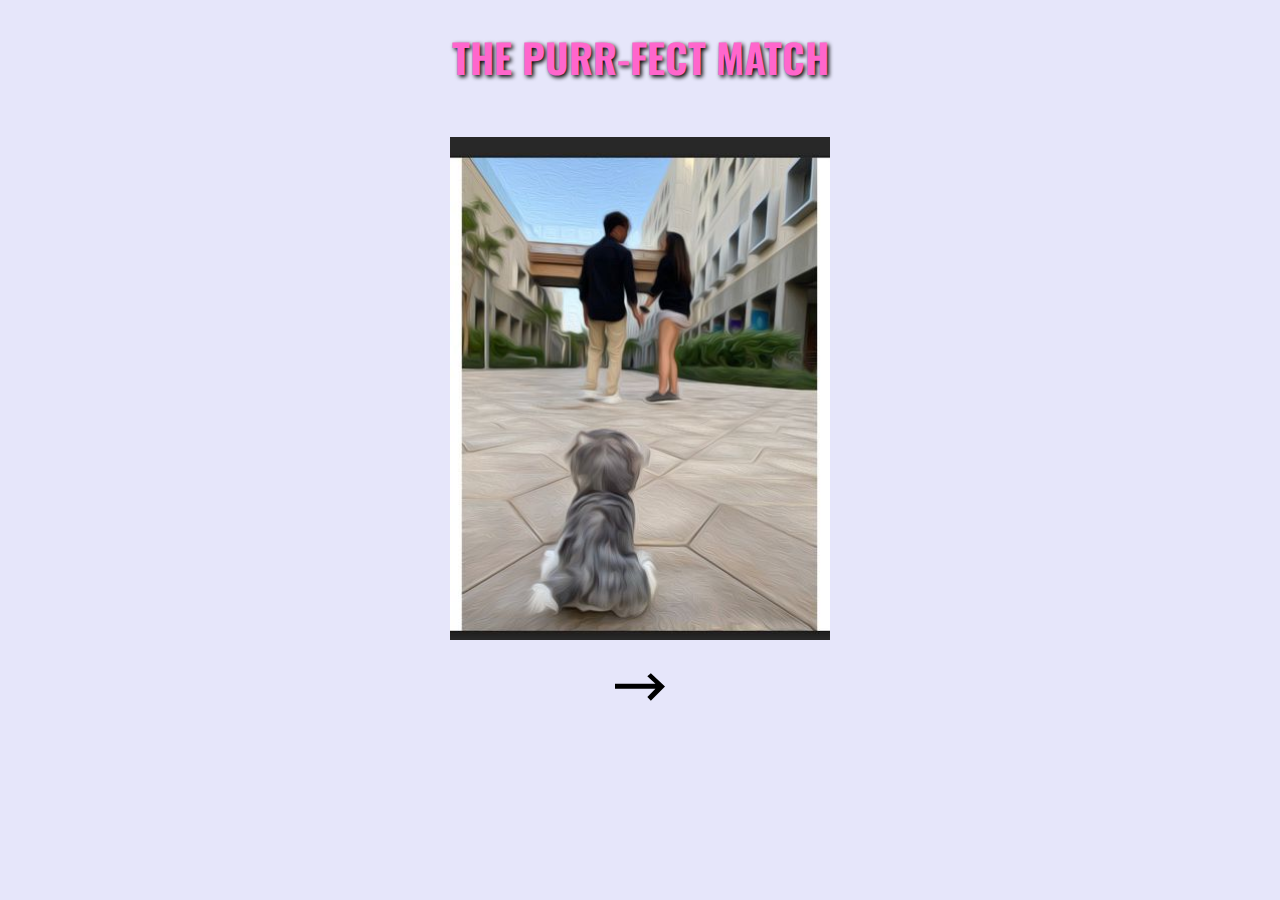
==== index.html @ a800b8c5 "Add files via upload" ====
<!DOCTYPE html>
<html lang="en">
<head>
    <title>Comic Display</title>
    <!--To create a responsive website, add the following <meta> tag to all your web pages-->
    <meta name="viewport" content="width=device-width, initial-scale=1.0">

    <link rel="stylesheet" href="style.css">
    <link rel="preconnect" href="https://fonts.googleapis.com">
    <link rel="preconnect" href="https://fonts.gstatic.com" crossorigin>
    <link href="https://fonts.googleapis.com/css2?family=Oswald:wght@200&display=swap" rel="stylesheet">

</head>

<body>


<h1>
    THE PURR-FECT MATCH
</h1>
<div class="image">
    <img src="image/panel_up.jpeg">
</div>
<div class="navigation">
    <div class  ="transit">
    <a href="panel2.html">
        <img class="right" src="image/right.svg" width="50px" >
    </a>
        </div>



</div>
<!--<script src="script.js"></script>-->
</div>

</body>

</html>
---- style.css ----
body{
    font-family: "Oswald", sans-serif;
    font-size: 50%;
    color: brown;
    background:  #E6E6FA;



}
.image{
    margin-top: 50px;
    text-align: center;
}
.image img{
    width: 30%;
    align-content: center;


}
h1{
    text-align: center;
    font-size: 40px;
    text-shadow: black 2px 2px 4px;
    color: #FF66CC;
}
.navigation{
    display: flex;
    justify-content: center;
    margin-top: 20px;
}
.left{
    margin-right: 300px;

}
.navigation a {
  pointer-events: none;
}

.navigation img {
  pointer-events: auto;
}
.navigation img:hover{
    transform: scale(1.2);
    transition: 0.5s;
}
.transit{
    opacity: 1;
    transition: opacity 0.5s ease;
}

.transit.clicked{
    opacity: 0;
}
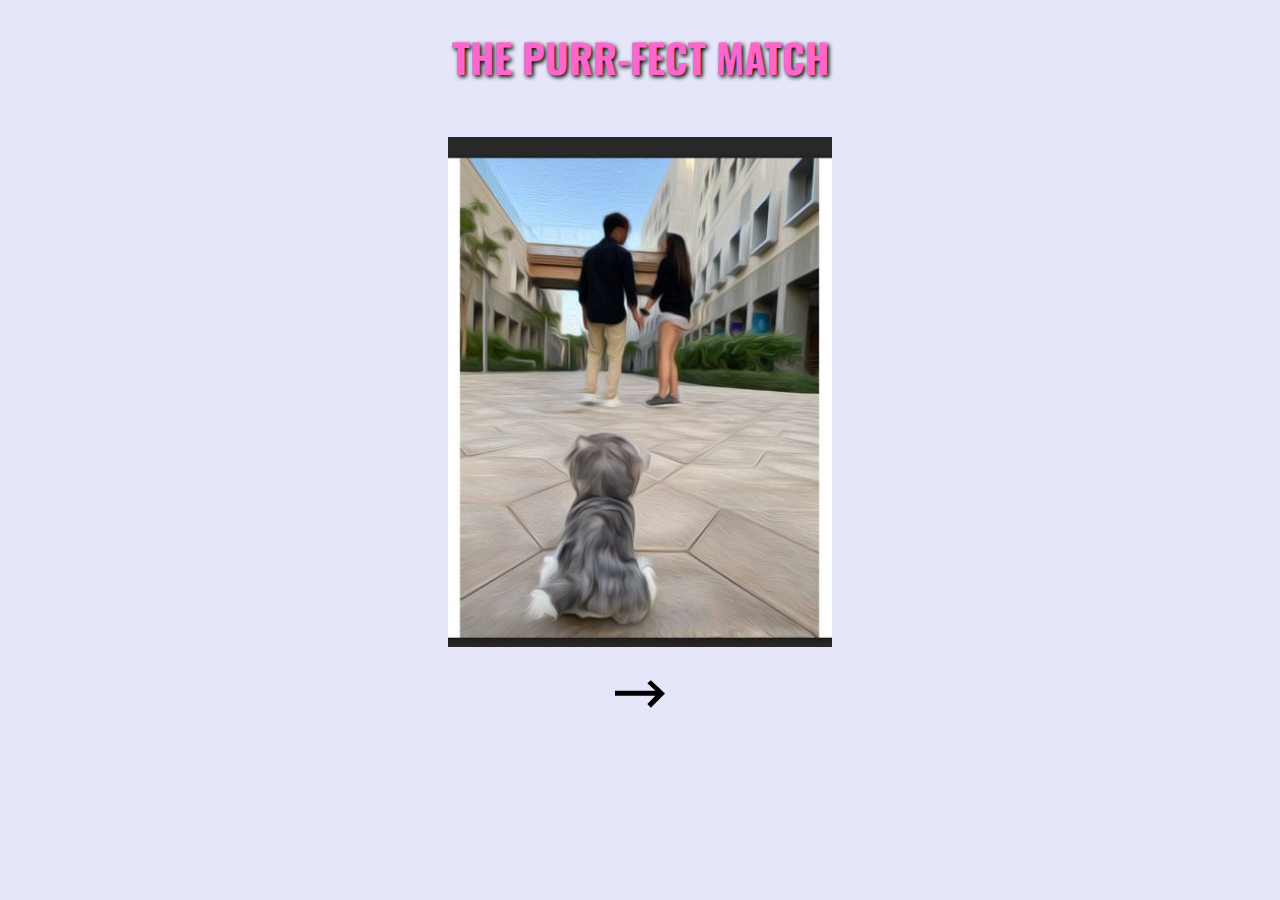
==== commit 89e7a8dc: "Added animations" ====
--- a/index.html
+++ b/index.html
@@ -6,15 +6,16 @@
     <meta name="viewport" content="width=device-width, initial-scale=1.0">
 
     <link rel="stylesheet" href="style.css">
+
     <link rel="preconnect" href="https://fonts.googleapis.com">
     <link rel="preconnect" href="https://fonts.gstatic.com" crossorigin>
     <link href="https://fonts.googleapis.com/css2?family=Oswald:wght@200&display=swap" rel="stylesheet">
-
+    <script src="script.js"></script>
 </head>
 
 <body>
 
-
+<div class="page">
 <h1>
     THE PURR-FECT MATCH
 </h1>
@@ -22,18 +23,18 @@
     <img src="image/panel_up.jpeg">
 </div>
 <div class="navigation">
-    <div class  ="transit">
-    <a href="panel2.html">
-        <img class="right" src="image/right.svg" width="50px" >
+
+    <a href="panel2.html" class = "next-link" onclick="handlePageTransition(event)">
+        <img class="right" src="image/right.svg" width="50px"  >
     </a>
-        </div>
+
 
 
 
 </div>
-<!--<script src="script.js"></script>-->
+
 </div>
-
+</div>
 </body>
 
 </html>
--- a/style.css
+++ b/style.css
@@ -44,11 +44,22 @@
     transform: scale(1.2);
     transition: 0.5s;
 }
-.transit{
+.page {
+  position: absolute;
+  top: 0;
+  left: 0;
+  width: 100%;
+  height: 100%;
+  transition: transform 1s ease-in-out;
+
+}
+.page.active{
     opacity: 1;
-    transition: opacity 0.5s ease;
+}
+.page.next {
+  transform: translateX(100%);
 }
 
-.transit.clicked{
-    opacity: 0;
-}+.page.previous {
+  transform: translateX(-100%);
+}
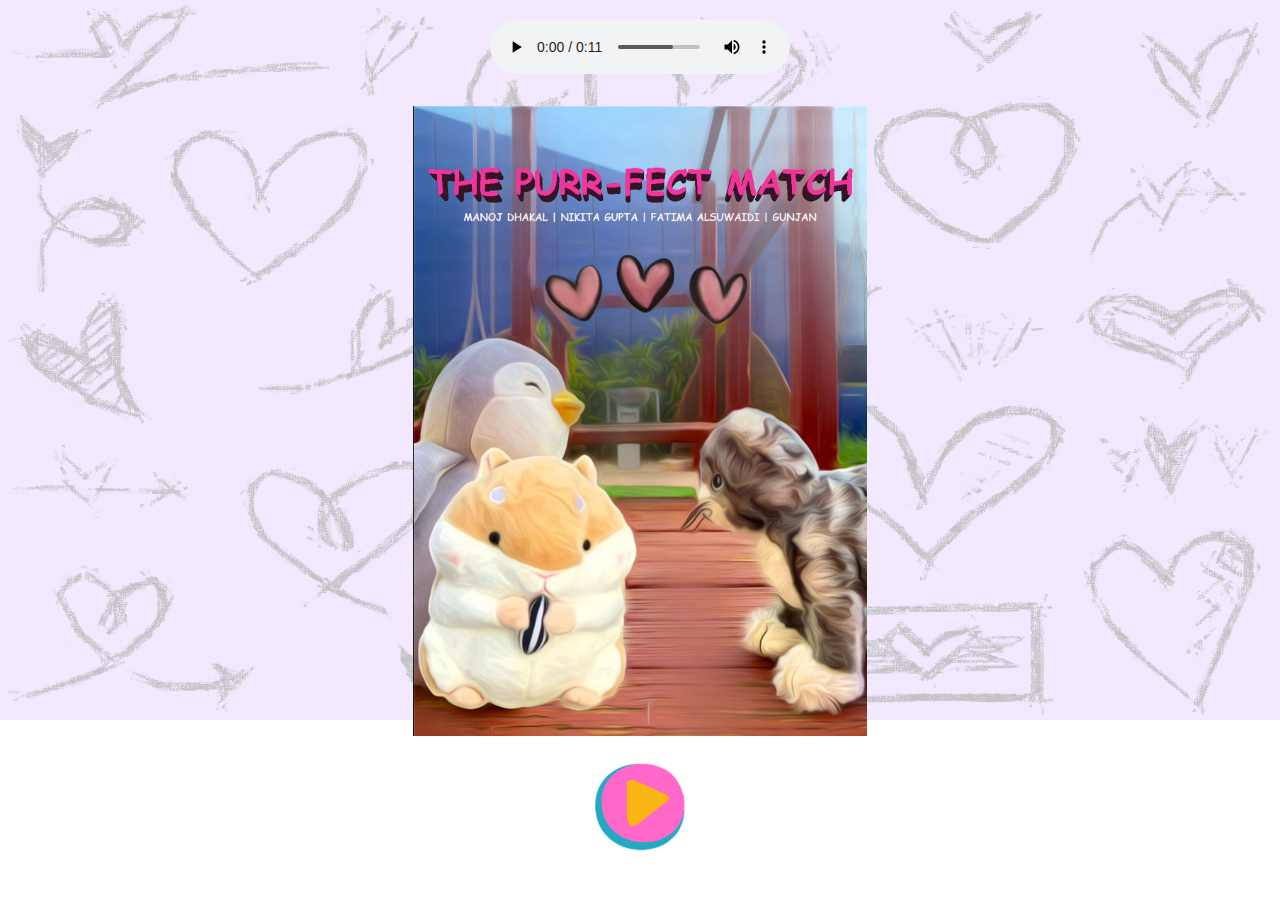
==== commit 8a3fabbd: "Adding sounds" ====
--- a/index.html
+++ b/index.html
@@ -15,17 +15,24 @@
 
 <body>
 
+
 <div class="page">
-<h1>
-    THE PURR-FECT MATCH
-</h1>
+    <div class = "voice">
+ <audio controls >
+  <source src="cover.mpeg" type="audio/mpeg">
+
+Your browser does not support the audio element.
+</audio>
+        </div>
 <div class="image">
-    <img src="image/panel_up.jpeg">
+
+    <img src="image/cover.png">
+
 </div>
 <div class="navigation">
 
-    <a href="panel2.html" class = "next-link" onclick="handlePageTransition(event)">
-        <img class="right" src="image/right.svg" width="50px"  >
+    <a href="panel1.html" class = "next-link" onclick="handlePageTransition(event)">
+        <img class="right" src="image/next.png" width="100px"  >
     </a>
 
 
--- a/style.css
+++ b/style.css
@@ -3,21 +3,25 @@
     font-family: "Oswald", sans-serif;
     font-size: 50%;
     color: brown;
-    background:  #E6E6FA;
-
-
+    background-image: url("image/bg.png");
+    background-repeat: no-repeat;
+    background-size: cover;
+    background-color:  rgba(0, 0, 0, 0);;
 
 }
+
 .image{
-    margin-top: 50px;
+    margin-top: 30px;
     text-align: center;
 }
+
 .image img{
-    width: 30%;
+    height: 70vh;
+    width: auto;
     align-content: center;
 
+}
 
-}
 h1{
     text-align: center;
     font-size: 40px;
@@ -57,9 +61,18 @@
     opacity: 1;
 }
 .page.next {
-  transform: translateX(100%);
+  transform: translateX(-100%);
 }
 
 .page.previous {
-  transform: translateX(-100%);
+  transform: translateX(+100%);
 }
+.empty{
+    height: 40vh;
+    width: auto;
+    align-content: center;
+}
+.voice{
+    text-align: center;
+    margin-top: 20px;
+}